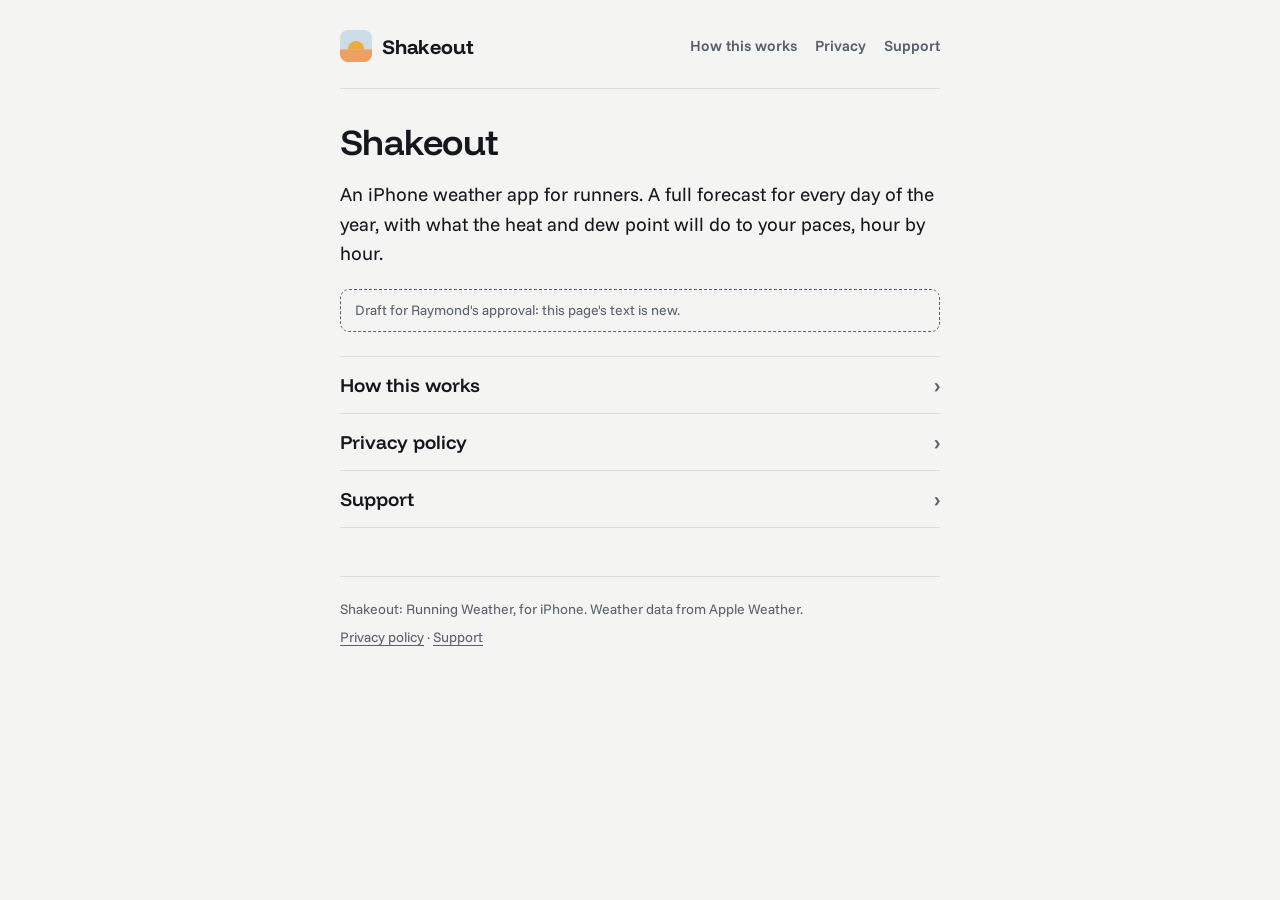
==== index.html @ cfeeb3a6 "Shakeout site: privacy policy, support and How this works Plain pages in Field's page tokens and Fun" ====
<!doctype html>
<html lang="en">
<head>
  <meta charset="utf-8">
  <meta name="viewport" content="width=device-width, initial-scale=1">
  <title>Shakeout: Running Weather</title>
  <meta name="description" content="Shakeout is an iPhone weather app for runners: a full forecast, with what heat and dew point will do to your paces.">
  <meta name="color-scheme" content="light dark">
  <link rel="icon" href="icon.svg" type="image/svg+xml">
  <link rel="stylesheet" href="style.css">
</head>
<body>
<div class="page">
  <header class="site">
    <a class="brand" href="./"><img src="icon.svg" alt="">Shakeout</a>
    <nav class="site" aria-label="Site">
      <a href="how-it-works/">How this works</a>
      <a href="privacy/">Privacy</a>
      <a href="support/">Support</a>
    </nav>
  </header>
  <main>
    <h1>Shakeout</h1>
    <p class="lede">An iPhone weather app for runners. A full forecast for every day of the year, with what the heat and dew point will do to your paces, hour by hour.</p>
    <p class="draft">Draft for Raymond's approval: this page's text is new.</p>
    <ul class="index-links">
      <li><a href="how-it-works/">How this works <span>›</span></a></li>
      <li><a href="privacy/">Privacy policy <span>›</span></a></li>
      <li><a href="support/">Support <span>›</span></a></li>
    </ul>
  </main>
  <footer class="site">
    <p>Shakeout: Running Weather, for iPhone. Weather data from Apple Weather.</p>
    <p><a href="privacy/">Privacy policy</a> · <a href="support/">Support</a></p>
  </footer>
</div>
</body>
</html>
---- style.css ----
/* Shakeout's site, in Field's page tokens (design/field-v7.1/tokens.json). The page follows the system appearance. */

@font-face {
  font-family: "Funnel Display";
  src: url("fonts/FunnelDisplay-Variable.woff2") format("woff2");
  font-weight: 300 800;
  font-display: swap;
}
@font-face {
  font-family: "Funnel Sans";
  src: url("fonts/FunnelSans-Variable.woff2") format("woff2");
  font-weight: 300 800;
  font-display: swap;
}

:root {
  --bg: #F4F4F2;
  --surf: #E9EAE7;
  --ink: #14171C;
  --ink2: #5A606B;
  --line: #DCDDDA;
  --rain: #2F5DBA;
  color-scheme: light dark;
}
@media (prefers-color-scheme: dark) {
  :root {
    --bg: #10131D;
    --surf: #181C29;
    --ink: #EEEBE3;
    --ink2: #9EA4B6;
    --line: #262B3B;
    --rain: #8FB2F0;
  }
}

* { box-sizing: border-box; }

html { -webkit-text-size-adjust: 100%; }

body {
  margin: 0;
  background: var(--bg);
  color: var(--ink);
  font-family: "Funnel Sans", system-ui, sans-serif;
  font-size: 1.0625rem;
  line-height: 1.55;
  font-variant-numeric: tabular-nums;
}

.page {
  max-width: 40rem;
  margin: 0 auto;
  padding: 24px 20px 44px;
}

header.site {
  display: flex;
  align-items: center;
  justify-content: space-between;
  flex-wrap: wrap;
  gap: 8px 20px;
  padding-bottom: 20px;
  border-bottom: 1px solid var(--line);
}
.brand {
  display: flex;
  align-items: center;
  gap: 10px;
  min-height: 44px;
  color: var(--ink);
  text-decoration: none;
  font-family: "Funnel Display", system-ui, sans-serif;
  font-weight: 700;
  font-size: 1.25rem;
  letter-spacing: -0.01em;
}
.brand img { width: 32px; height: 32px; border-radius: 8px; }
nav.site { display: flex; flex-wrap: wrap; gap: 0 18px; }
nav.site a {
  display: inline-flex;
  align-items: center;
  min-height: 44px;
  color: var(--ink2);
  font-weight: 600;
  font-size: 0.9375rem;
  text-decoration: none;
}
nav.site a:hover { color: var(--ink); }
nav.site a[aria-current="page"] { color: var(--ink); text-decoration: underline; text-underline-offset: 4px; }

h1, h2 {
  font-family: "Funnel Display", system-ui, sans-serif;
  font-weight: 600;
  line-height: 1.15;
  margin: 0;
}
h1 { font-size: 2.25rem; letter-spacing: -0.02em; margin-top: 32px; }
h2 { font-size: 1.375rem; letter-spacing: -0.01em; margin-top: 36px; }

p, ul { margin: 14px 0 0; }
ul { padding-left: 1.2em; }
li + li { margin-top: 6px; }

a { color: var(--ink); text-underline-offset: 3px; }

.lede { font-size: 1.1875rem; margin-top: 18px; }
.dim, .note { color: var(--ink2); }
.note { font-size: 0.9375rem; }

.draft {
  margin-top: 20px;
  padding: 10px 14px;
  border: 1px dashed var(--ink2);
  border-radius: 9px;
  color: var(--ink2);
  font-size: 0.875rem;
}

/* The anchor table: always °F. */
table.anchors {
  width: 100%;
  margin-top: 16px;
  border-collapse: collapse;
  background: var(--surf);
  border-radius: 10px;
  overflow: hidden;
}
table.anchors th, table.anchors td {
  padding: 10px 16px;
  text-align: left;
  border-top: 1px solid var(--line);
}
table.anchors thead th {
  border-top: 0;
  color: var(--ink2);
  font-size: 0.8125rem;
  font-weight: 700;
  letter-spacing: 0.04em;
}
table.anchors td:last-child, table.anchors th:last-child { text-align: right; }
table.anchors td { font-family: "Funnel Display", system-ui, sans-serif; font-weight: 600; }

/* The words, each with its own fill and ink, the same in both appearances. */
dl.words { margin: 12px 0 0; }
dl.words div {
  display: flex;
  align-items: center;
  gap: 14px;
  padding: 12px 0;
  border-top: 1px solid var(--line);
}
dl.words div:first-child { border-top: 0; }
dl.words dt { flex: 0 0 92px; }
dl.words dd { margin: 0; flex: 1; font-size: 0.9375rem; }
.chip {
  display: inline-block;
  padding: 3px 9px;
  border-radius: 8px;
  font-family: "Funnel Display", system-ui, sans-serif;
  font-weight: 700;
  font-size: 0.8125rem;
  letter-spacing: 0.02em;
}
.w-ideal { background: #9ED6C8; color: #13201F; }
.w-fair { background: #C6D59B; color: #13201A; }
.w-warm { background: #EBC984; color: #2A1C06; }
.w-humid { background: #EE9F63; color: #2A1406; }
.w-muggy { background: #D86B43; color: #200A03; }
.w-brutal { background: #A93B2C; color: #FFF1EC; }
.w-extreme { background: #6E2219; color: #FFF1EC; }
.w-rain { background: #8D9CB1; color: #0F1722; }
.w-snow { background: #CFC8E8; color: #141C26; }
.w-windy { background: #D0C9B9; color: #211C12; }
.w-crisp { background: #C5D5E6; color: #121C28; }
.w-cold { background: #8FAFD5; color: #0E1826; }
.w-biting { background: #4E6CA6; color: #F4F7FC; }

.cta {
  display: inline-flex;
  align-items: center;
  min-height: 44px;
  margin-top: 16px;
  padding: 0 18px;
  border-radius: 9px;
  background: var(--ink);
  color: var(--bg);
  font-weight: 700;
  text-decoration: none;
}

.index-links { list-style: none; padding: 0; margin-top: 24px; }
.index-links li { border-top: 1px solid var(--line); margin: 0; }
.index-links li:last-child { border-bottom: 1px solid var(--line); }
.index-links a {
  display: flex;
  justify-content: space-between;
  align-items: center;
  min-height: 56px;
  text-decoration: none;
  font-family: "Funnel Display", system-ui, sans-serif;
  font-weight: 600;
  font-size: 1.1875rem;
}
.index-links a span { color: var(--ink2); }

footer.site {
  margin-top: 48px;
  padding-top: 16px;
  border-top: 1px solid var(--line);
  color: var(--ink2);
  font-size: 0.875rem;
}
footer.site p { margin: 6px 0 0; }
footer.site a { color: var(--ink2); }

@media (max-width: 420px) {
  h1 { font-size: 1.875rem; }
  dl.words div { flex-direction: column; align-items: flex-start; gap: 6px; }
  dl.words dt { flex: none; }
}
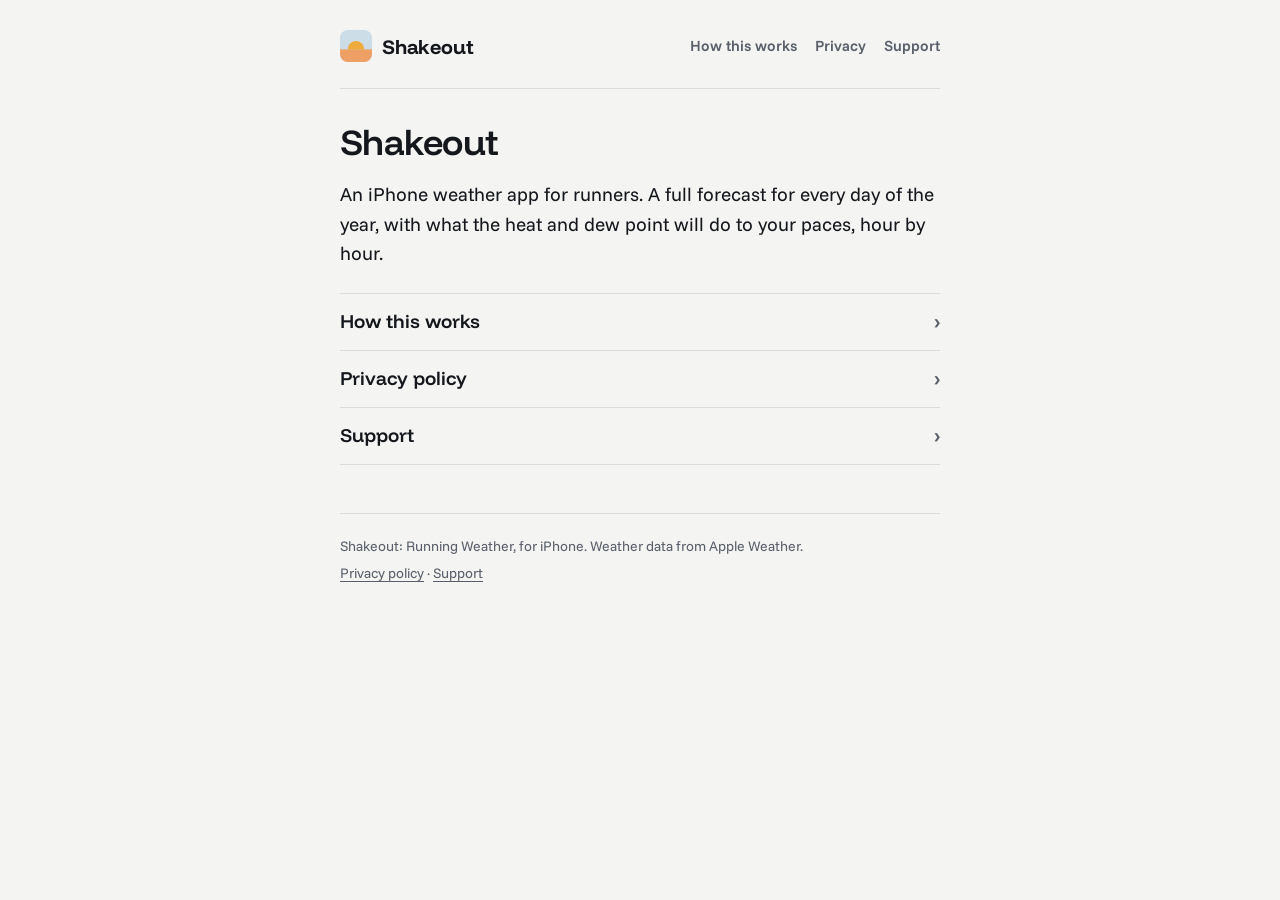
==== commit b633834f: "Remove the draft boxes: Raymond approved the copy Co-Authored-By: Claude Opus 5.5 <noreply@anthropic" ====
--- a/index.html
+++ b/index.html
@@ -22,7 +22,6 @@
   <main>
     <h1>Shakeout</h1>
     <p class="lede">An iPhone weather app for runners. A full forecast for every day of the year, with what the heat and dew point will do to your paces, hour by hour.</p>
-    <p class="draft">Draft for Raymond's approval: this page's text is new.</p>
     <ul class="index-links">
       <li><a href="how-it-works/">How this works <span>›</span></a></li>
       <li><a href="privacy/">Privacy policy <span>›</span></a></li>
--- a/style.css
+++ b/style.css
@@ -107,14 +107,6 @@
 .dim, .note { color: var(--ink2); }
 .note { font-size: 0.9375rem; }
 
-.draft {
-  margin-top: 20px;
-  padding: 10px 14px;
-  border: 1px dashed var(--ink2);
-  border-radius: 9px;
-  color: var(--ink2);
-  font-size: 0.875rem;
-}
 
 /* The anchor table: always °F. */
 table.anchors {
@@ -215,6 +207,9 @@
 
 @media (max-width: 420px) {
   h1 { font-size: 1.875rem; }
+}
+/* Narrow screens and large text: the word above its meaning, as the app does at accessibility sizes. */
+@media (max-width: 340px) {
   dl.words div { flex-direction: column; align-items: flex-start; gap: 6px; }
   dl.words dt { flex: none; }
 }
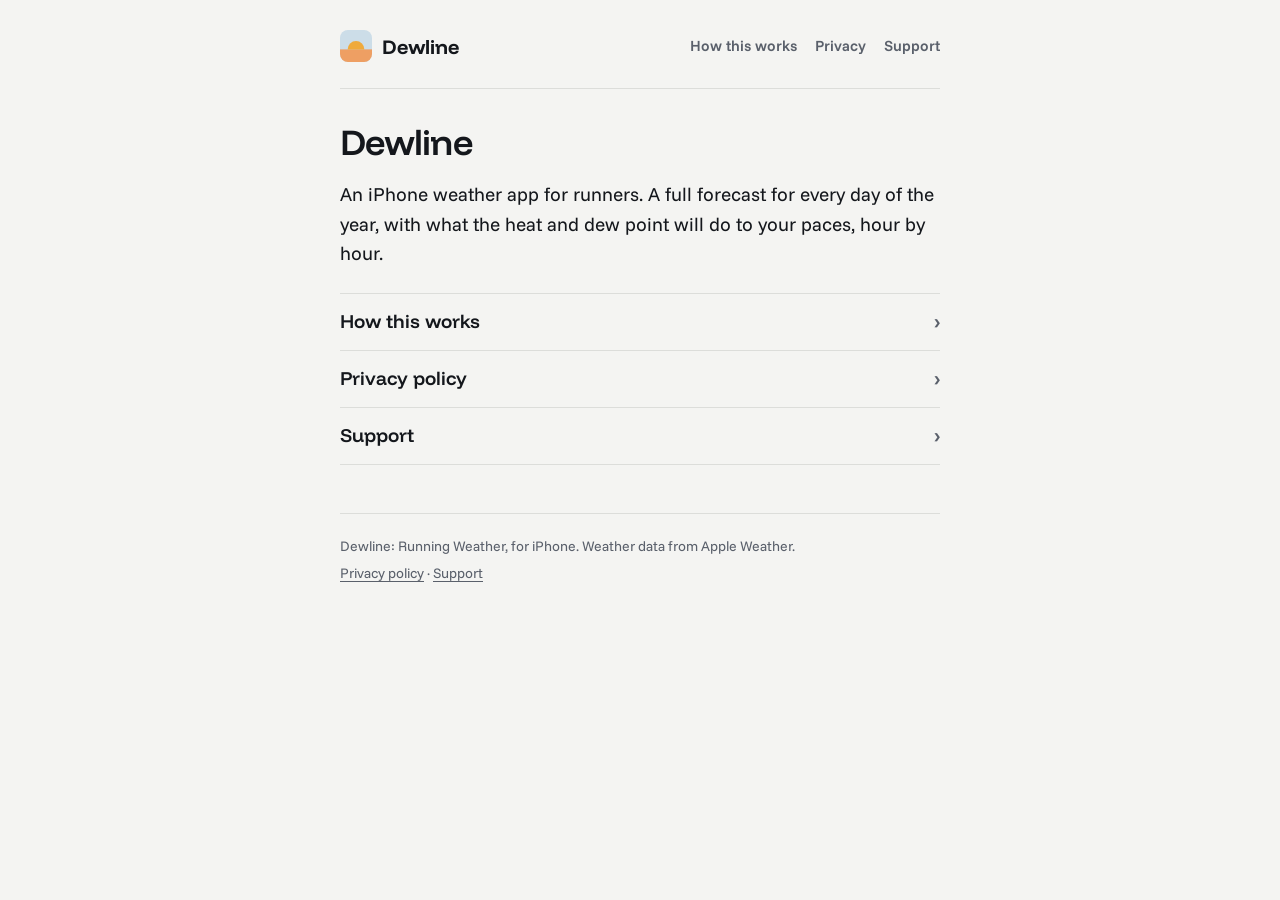
==== commit d6821f95: "The app is Dewline: rename it on every page The app was renamed from Shakeout on 2026-10-10. The rep" ====
--- a/index.html
+++ b/index.html
@@ -3,8 +3,8 @@
 <head>
   <meta charset="utf-8">
   <meta name="viewport" content="width=device-width, initial-scale=1">
-  <title>Shakeout: Running Weather</title>
-  <meta name="description" content="Shakeout is an iPhone weather app for runners: a full forecast, with what heat and dew point will do to your paces.">
+  <title>Dewline: Running Weather</title>
+  <meta name="description" content="Dewline is an iPhone weather app for runners: a full forecast, with what heat and dew point will do to your paces.">
   <meta name="color-scheme" content="light dark">
   <link rel="icon" href="icon.svg" type="image/svg+xml">
   <link rel="stylesheet" href="style.css">
@@ -12,7 +12,7 @@
 <body>
 <div class="page">
   <header class="site">
-    <a class="brand" href="./"><img src="icon.svg" alt="">Shakeout</a>
+    <a class="brand" href="./"><img src="icon.svg" alt="">Dewline</a>
     <nav class="site" aria-label="Site">
       <a href="how-it-works/">How this works</a>
       <a href="privacy/">Privacy</a>
@@ -20,7 +20,7 @@
     </nav>
   </header>
   <main>
-    <h1>Shakeout</h1>
+    <h1>Dewline</h1>
     <p class="lede">An iPhone weather app for runners. A full forecast for every day of the year, with what the heat and dew point will do to your paces, hour by hour.</p>
     <ul class="index-links">
       <li><a href="how-it-works/">How this works <span>›</span></a></li>
@@ -29,7 +29,7 @@
     </ul>
   </main>
   <footer class="site">
-    <p>Shakeout: Running Weather, for iPhone. Weather data from Apple Weather.</p>
+    <p>Dewline: Running Weather, for iPhone. Weather data from Apple Weather.</p>
     <p><a href="privacy/">Privacy policy</a> · <a href="support/">Support</a></p>
   </footer>
 </div>
--- a/style.css
+++ b/style.css
@@ -1,4 +1,4 @@
-/* Shakeout's site, in Field's page tokens (design/field-v7.1/tokens.json). The page follows the system appearance. */
+/* Dewline's site, in Field's page tokens (design/field-v7.1/tokens.json). The page follows the system appearance. */
 
 @font-face {
   font-family: "Funnel Display";
